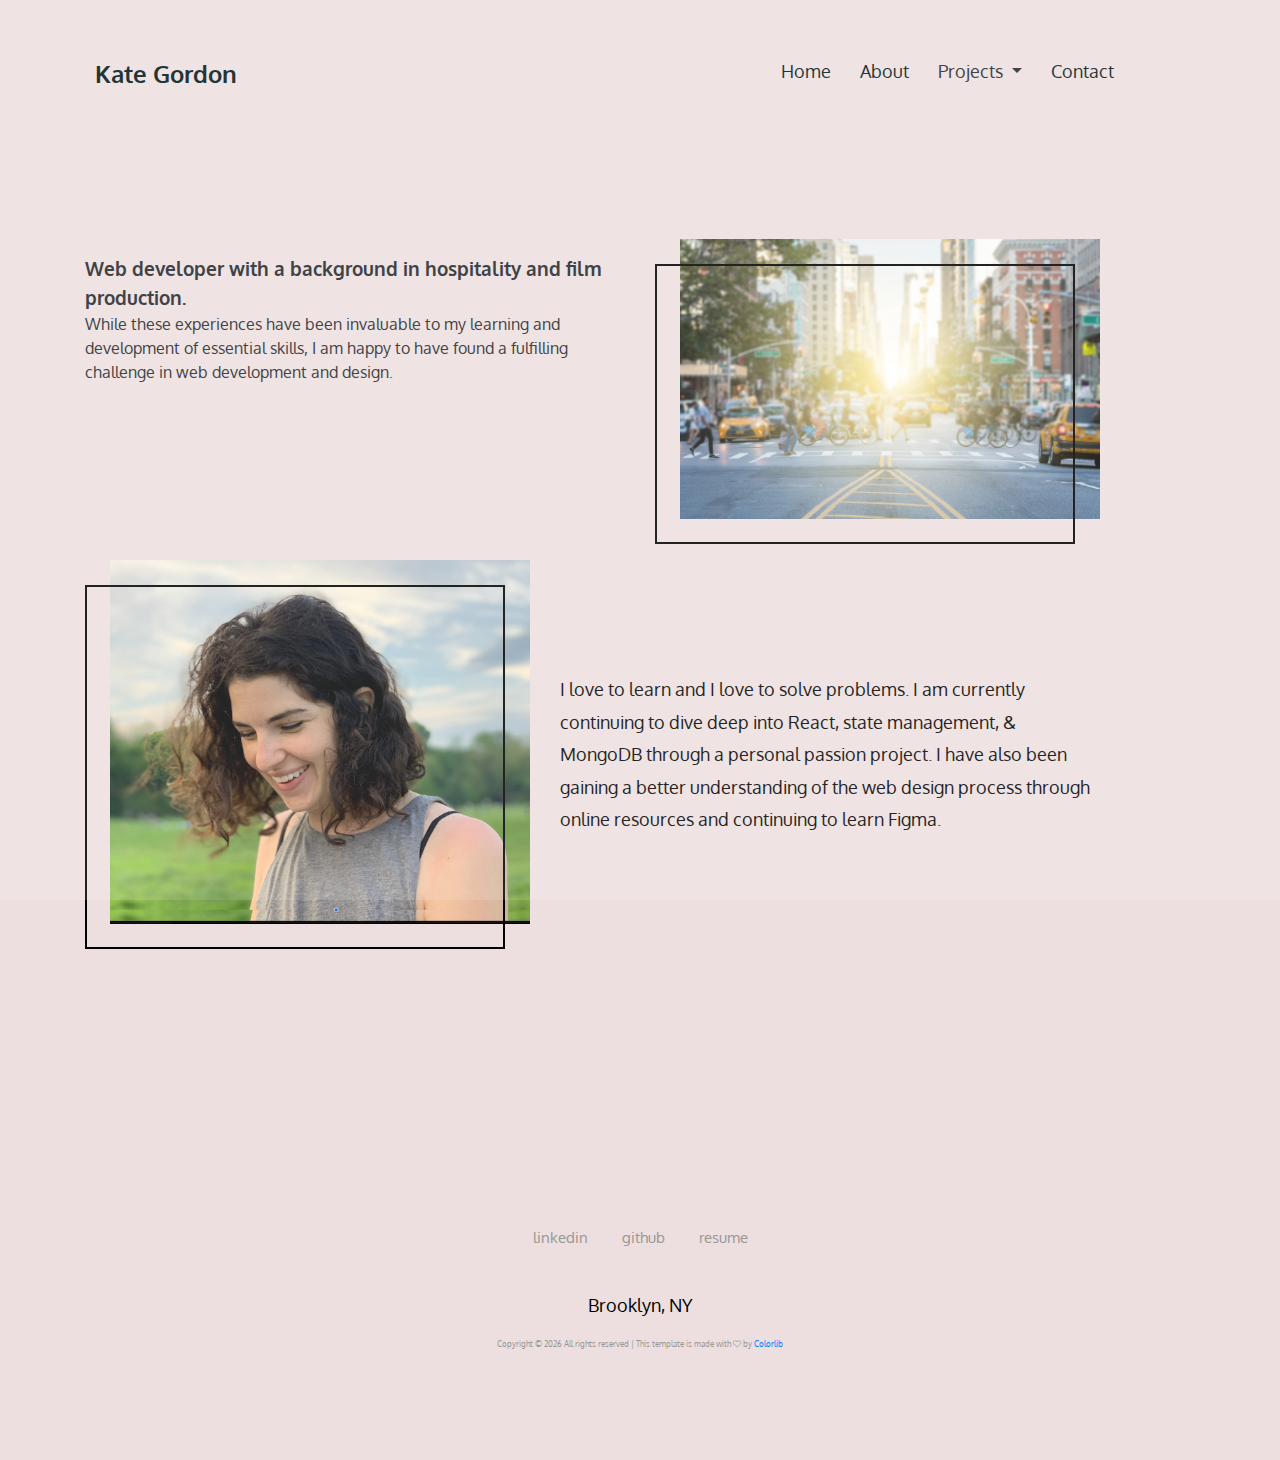
==== about.html @ d6bd250d "initialinitial commit" ====
<!DOCTYPE html>
<html lang="en">
  <head>
    <title>Kate Gordon</title>
    <meta charset="UTF-8" />
    <meta name="description" content="Kate's about me" />
    <meta
      name="keywords"
      content="portfolio, frontend, design, developer, onepage, creative, html"
    />
    <meta name="viewport" content="width=device-width, initial-scale=1.0" />
    <!-- Favicon -->
    <link href="img/k8logo.png" rel="shortcut icon" />

    <!-- Google Fonts -->
    <link
    href="https://fonts.googleapis.com/css2?family=Oxygen&display=swap"
    rel="stylesheet"
  />

    <!-- Stylesheets -->
    <link rel="stylesheet" href="css/bootstrap.min.css" />
    <link rel="stylesheet" href="css/font-awesome.min.css" />
    <link rel="stylesheet" href="css/style.css" />

    <!--[if lt IE 9]>
      <script src="https://oss.maxcdn.com/html5shiv/3.7.2/html5shiv.min.js"></script>
      <script src="https://oss.maxcdn.com/respond/1.4.2/respond.min.js"></script>
    <![endif]-->
  </head>
  <body>
    <!-- Page Preloder -->
    <div id="preloder">
      <div class="loader"></div>
    </div>

    <!-- header section start -->    
      <header class="header-section">
              <div class="container">
                <div class="row">
                  <div class="col-md-5">
                    <div class="logo">
                      <h2 class="site-logo">Kate Gordon</h2>
                    </div> 
                  </div>
                  <div class="col-sm-5 ml-auto">
                    <nav class="navbar main-menu">
                      <ul>
                        <li><a href="home.html">Home</a></li>
                        <li><a href="about.html">About</a></li>
                        <li class="nav-item dropdown">
                          <a
                            class="nav-link dropdown-toggle"
                            id="navbarDropdown"
                            role="button"
                            data-toggle="dropdown"
                            aria-haspopup="true"
                            aria-expanded="false"
                          >
                            Projects
                          </a>
                          <div class="dropdown-menu" aria-labelledby="navbarDropdown">
                            <a class="dropdown-item" href="onlinegallery.html"
                              >Online Gallery</a
                            >
                            <a class="dropdown-item" href="thischangedme.html"
                              >This Changed Me</a
                            >
                          </div>
                        </li>
                        <li><a href="contact.html">Contact</a></li>
                      </ul>
                    </nav>
                  </div>
                </div>
              </div>
              <div class="nav-switch">
                <i class="fa fa-bars"></i>
              </div>
            </header>
    <!-- header section end -->

    <!-- About section start -->
    <section class="portfolio-section">
      <div class="container">
        <div class="row">
          <div class="col-md-6">
            <p>
            <div class="tagline">
              Web developer with a background in hospitality and film
              production.
            </div>
              While these experiences have been invaluable to my learning and
              development of essential skills, I am happy to have found a
              fulfilling challenge in web development and design.
            </p>
          </div>

          <div class="col-md-5">
            <figure class="pic-frame">
              <img src="img/about.jpg" alt="New York City day" />
            </figure>
          </div>
          <div class="col-md-5">
            <figure class="pic-frame">
              <img src="img/katepic.png" alt="" />
            </figure>
          </div>
          <div class="col-md-6 align-self-center">
            <p>
              I love to learn and I love to solve problems. I am currently
              continuing to dive deep into React, state management, & MongoDB
              through a personal passion project. I have also been gaining a
              better understanding of the web design process through online
              resources and continuing to learn Figma.
            </p>
          </div>
        </div>
      </div>
    </section>
    <!-- intro section end -->

    <!-- footer section start -->
    <footer class="footer-section">
      <div class="container-fluid">
        <div class="row text-center">
          <div class="col-lg">
            <div class="social-links">
              <a
                href="https://www.linkedin.com/in/kate-gordon-nyc/"
                target="_blank"
                >linkedin</a
              >
              <a href="https://github.com/kate-gordon" target="_blank"
                >github</a
              >
              <a href="" target="_blank">resume</a>
            </div>
            <p>Brooklyn, NY</p>
            <div class="copyright align-self-center">
              <!-- Link back to Colorlib can't be removed. Template is licensed under CC BY 3.0. -->
              Copyright &copy;
              <script>
                document.write(new Date().getFullYear());
              </script>
              All rights reserved | This template is made with
              <i class="fa fa-heart-o" aria-hidden="true"></i> by
              <a href="https://colorlib.com" target="_blank">Colorlib</a>
              <!-- Link back to Colorlib can't be removed. Template is licensed under CC BY 3.0. -->
            </div>
          </div>
        </div>
      </div>
    </footer>
    <!-- footer section end -->

    <!--====== Javascripts & Jquery ======-->
    <script src="js/jquery-2.1.4.min.js"></script>
    <script src="js/bootstrap.min.js"></script>
    <script src="js/mixitup.min.js"></script>
    <script src="js/magnific-popup.min.js"></script>
    <script src="js/main.js"></script>
  </body>
</html>
---- css/style.css ----
/* =================================
------------------------------------
  Riddle - Portfolio
  Version: 1.0
 ------------------------------------ 
 ====================================*/

/*----------------------------------------*/
/* Template default CSS
/*----------------------------------------*/

html,
body {
  height: 100%;
  font-family: 'Oxygen', sans-serif;
  background-color:
    #eddfdf;
}

h1 {
  font-size: 7em;
  font-weight: 600;
  margin-top: 80px;
  margin-bottom: 80px;
  letter-spacing: 3px;
}

h2,
h4,
h5,
h6 {
  font-size: 2em;
  margin: 10px;
  color: #001418;
  font-weight: 600;
  font-family: 'Oxygen', sans-serif;
}

h3 {
  font-size: 1em;
  margin: 10px;
}

p {
  font-size: 18px;
  color:
    black;
  line-height: 1.8;
}

img {
  max-width: 100%;
}

nav {
  margin: 0px;
  padding: 0px;
}

input:focus,
select:focus,
button:focus,
textarea:focus {
  outline: none;
}

a:hover,
a:focus {
  text-decoration: none;
  outline: none;
}

ul,
ol {
  padding: 0;
  margin: 0;
}


/*------------------------
  Helper css
--------------------------*/
.body-pad {
  padding: 0 40px;
}

.spad {
  padding: 100px 0;
}

.pt100 {
  padding-top: 100px;
}

.set-bg {
  background-repeat: no-repeat;
  background-size: cover;
}

.section-title {
  font-size: 60px;
}

.section-title span {
  color: #979797;
}

/*------------------------
  Common Elements
--------------------------*/
.element {
  margin-bottom: 100px;
}

.element:last-child {
  margin-bottom: 0;
}

/*=== Preloder ===*/
#preloder {
  position: fixed;
  width: 100%;
  height: 100%;
  top: 0;
  left: 0;
  z-index: 999999;
  background: #fff;
}

.loader {
  width: 30px;
  height: 30px;
  border: 3px solid #000;
  position: absolute;
  top: 50%;
  left: 50%;
  margin-top: -13px;
  margin-left: -13px;
  border-radius: 60px;
  border-left-color: transparent;
  animation: loader 0.8s linear infinite;
  -webkit-animation: loader 0.8s linear infinite;
}

@keyframes loader {
  0% {
    -webkit-transform: rotate(0deg);
    transform: rotate(0deg);
  }

  50% {
    -webkit-transform: rotate(180deg);
    transform: rotate(180deg);
  }

  100% {
    -webkit-transform: rotate(360deg);
    transform: rotate(360deg);
  }
}

@-webkit-keyframes loader {
  0% {
    -webkit-transform: rotate(0deg);
  }

  50% {
    -webkit-transform: rotate(180deg);
  }

  100% {
    -webkit-transform: rotate(360deg);
  }
}

/*=== Buttons ===*/
.site-btn {
  display: inline-block;
  font-size: 14px;
  min-width: 140px;
  text-align: center;
  padding: 15px 10px;
  position: relative;
  color: #fff;
  border: none;
  background-color: #000;
  margin-right: 15px;
  z-index: 1;
}

.site-btn.btn-fade {
  background-color: #979797;
}

.site-btn.btn-line {
  background: none;
  border: 2px solid #000;
  color: #000;
  padding: 13px 10px;
}

.site-btn.btn-line:hover {
  color: #000;
}

.site-btn.btn-line-fade {
  background: none;
  border: 2px solid #979797;
  color: #979797;
  padding: 13px 10px;
}

.site-btn.btn-line-fade:hover {
  color: #979797;
}

.site-btn:hover {
  color: #fff;
}

/*===  Accordion  ===*/
.accordion-area .panel {
  margin-bottom: 30px;
}

.accordion-area .panel-header {
  background: #000;
  color: #fff;
  display: block;
  padding: 12px 50px;
  padding-left: 30px;
  font-size: 14px;
  font-weight: 600;
  position: relative;
  border: 2px solid #000;
  -webkit-transition: all 0.4s ease-out 0s;
  -o-transition: all 0.4s ease-out 0s;
  transition: all 0.4s ease-out 0s;
}

.accordion-area .panel-header.active {
  background: transparent;
  color: #000;
}

.accordion-area .panel-header.active .panel-link:after {
  content: "-";
  color: #000;
}

.accordion-area .panel-header.active .panel-link.collapsed:after {
  content: "+";
}

.accordion-area .panel-link {
  position: absolute;
  right: 0;
  top: 0;
  height: 100%;
  width: 50px;
  border: none;
  cursor: pointer;
  background: transparent;
}

.accordion-area .panel-body p {
  font-size: 14px;
  margin-bottom: 0;
  padding-top: 25px;
}

.accordion-area .panel-body {
  padding: 0 5px;
}

.accordion-area .panel-link:after {
  content: "+";
  position: absolute;
  left: 50%;
  font-size: 16px;
  font-weight: 700;
  top: 50%;
  color: #fff;
  line-height: 16px;
  margin-top: -8px;
  margin-left: -4px;
}

/*===  Tab  ===*/
.tab-element .nav-tabs {
  border-bottom: none;
  margin-bottom: 35px;
}

.tab-element .nav-tabs .nav-link {
  border: 2px solid #000;
  background: #000;
  border-radius: 0;
  margin-right: 10px;
  font-size: 14px;
  font-weight: 500;
  color: #222;
  padding: 15px 40px;
  min-width: 118px;
  font-size: 16px;
  color: #fff;
  margin-bottom: 10px;
}

.tab-element .nav-tabs .nav-item:last-child .nav-link {
  margin-right: 0;
}

.tab-element .nav-tabs .nav-link.active {
  background: transparent;
  color: #000;
}

.tab-element .tab-pane h4 {
  font-size: 18px;
  margin: 25px 0 20px;
}

.tab-element .tab-pane p {
  font-size: 14px;
}

.circle-progress {
  text-align: center;
  position: relative;
}

.circle-progress canvas {
  -webkit-transform: rotate(90deg);
  -ms-transform: rotate(90deg);
  transform: rotate(90deg);
}

.circle-progress .progress-info {
  position: absolute;
  width: 100%;
  top: 30%;
}

.circle-progress .progress-info h2 {
  font-size: 36px;
}

.circle-progress .progress-info p {
  color: #979797;
  font-size: 16px;
  line-height: normal;
}

/*===  Icon Box  ===*/
.icon-box {
  display: -webkit-box;
  display: -ms-flexbox;
  display: flex;
}

.icon-box .icon h2 {
  font-size: 40px;
}

.icon-box .icon-box-content {
  padding-left: 25px;
  padding-top: 10px;
}

.icon-box .icon-box-content h3 {
  font-size: 24px;
  margin-bottom: 25px;
}

/*------------------------
    Header Section
--------------------------*/
.header-section {
  padding: 30px;
  position: relative;
}

.site-logo {
  font-size: 24px;
  padding-top: 20px;
}

.main-menu ul {
  list-style: none;
}

.main-menu ul li {
  display: inline;
}

.main-menu ul li a {
  display: inline-block;
  font-size: 18px;
  color: #001418;
  margin-left: 15px;
  margin-right: 10px;
  padding: 20px 0 5px;
}

.header-btn {
  float: right;
  margin-right: 0;
}

.nav-switch {
  display: none;
}


/*------------------------
    Portfolio Section
--------------------------*/
.portfolio-section {
  overflow: hidden;
  padding: 110px 0;
  width: 100%;
  position: relative;
}

.portfolio-intro {
  padding: 30px;
}

.img-popup-warp .mfp-content {
  opacity: 0;
  -webkit-transform: scale(0.8);
  -ms-transform: scale(0.8);
  transform: scale(0.8);
  -webkit-transition: all 0.4s;
  -o-transition: all 0.4s;
  transition: all 0.4s;
}

.img-popup-warp.mfp-ready .mfp-content {
  opacity: 1;
  -webkit-transform: scale(1);
  -ms-transform: scale(1);
  transform: scale(1);
}

/*------------------------
    Footer Section
--------------------------*/
.footer-section {
  padding: 110px 0;
}

.footer-section .copyright {
  font-size: 8px;
  color: #979797;
}

.social-links {
  margin: 30px;
  padding: 10px;
}

.social-links a {
  color: #979797;
  font-size: 15px;
  margin-right: 30px;
}

.social-links a:last-child {
  margin-right: 0;
}

/*------------------------
    About Page
--------------------------*/
.pic-frame {
  position: relative;
  padding-left: 25px;
  padding-bottom: 25px;
  display: inline-block;
}

.pic-frame:after {
  position: absolute;
  content: "";
  width: calc(100% - 25px);
  height: calc(100% - 25px);
  bottom: 0;
  left: 0;
  border: 2px solid #000;
  z-index: 1;
}

.milestone {
  margin-top: 15px;
}

.milestone h2 {
  font-size: 60px;
}

.milestone h2 span {
  font-size: 18px;
  color: #979797;
}

.tagline {
  font-weight: 600;
  font-size: 1.2em;
}

/*------------------------
    Project Page 
--------------------------*/
.project-title {
  font-size: 2em;
  line-height: 1.5;
  font-weight: 600;
  letter-spacing: 2px;
  margin-bottom: 20px;

}

.project-frame {
  position: relative;
  margin: 30px;
  display: inline-block;
}

.project-frame:after {
  position: absolute;
  content: "";
  width: 100%;
  height: 100%;
  bottom: 0;
  left: 0;
  border: 2px solid #000;
  z-index: 1;
}




.thumb {
  display: flex;
  justify-content: center;
}



.project-icon {
  color: black;
  padding: 10px;
}

.project-icon :hover {
  color: #979797;
}

/*------------------------
    Contact Page
--------------------------*/
.contact-links {
  margin: 30px;
  padding: 10px;

}

.contact-links a {
  color: #979797;
  font-size: 1.5em;
  margin: 30px;
}


/* ===========================
  Responsive
==============================*/
@media only screen and (max-width: 1448px) {
  .home-2.container {
    width: auto;
  }
}

/* Medium screen : 992px. */
@media only screen and (min-width: 992px) and (max-width: 1199px) {}

/* Tablet :768px. */
@media only screen and (min-width: 768px) and (max-width: 991px) {
  .body-pad {
    padding: 0 30px;
  }
}

/* Large Mobile :480px. */
@media only screen and (max-width: 767px) {

  h1 {
    font-size: 4em;
    margin-top: 0px;
    margin-bottom: 30px;
  }

  h2 {
    font-size: 1.5em;
  }

  .body-pad {
    padding: 0 15px;
  }

  .main-menu {
    position: absolute;
    background: #efefef;
    width: 100%;
    z-index: 999;
    left: 0;
    top: 30px;
    padding-top: 15px;
    display: none;
  }

  .main-menu ul li a {
    padding: 10px 15px;
    border-bottom: 1px solid #ddd;
    display: block;
  }

  .main-menu ul li {
    display: block;
  }

  .main-menu ul li:last-child a {
    border-bottom: none;
  }

  .home {
    text-align: left;
  }

  .home .main-menu {
    top: 99px;
  }

  .nav-switch {
    position: absolute;
    right: 25px;
    font-size: 30px;
    color: #333;
    top: 35px;
    display: block;
  }

  .header-btn {
    display: none;
  }

  .section-title {
    font-size: 45px;
  }

  .portfolio-section {
    height: auto;

  }

  .footer-section {
    text-align: center;
  }

  .icon-box {
    margin: 0;
    padding: 0;
  }

  .icon {
    display: none;
  }

  .contact-links {
    margin: 0px;
    font-size: 12px;
  }

}

/* small Mobile :320px. */
@media only screen and (max-width: 479px) {
  .section-title {
    font-size: 30px;
  }
}
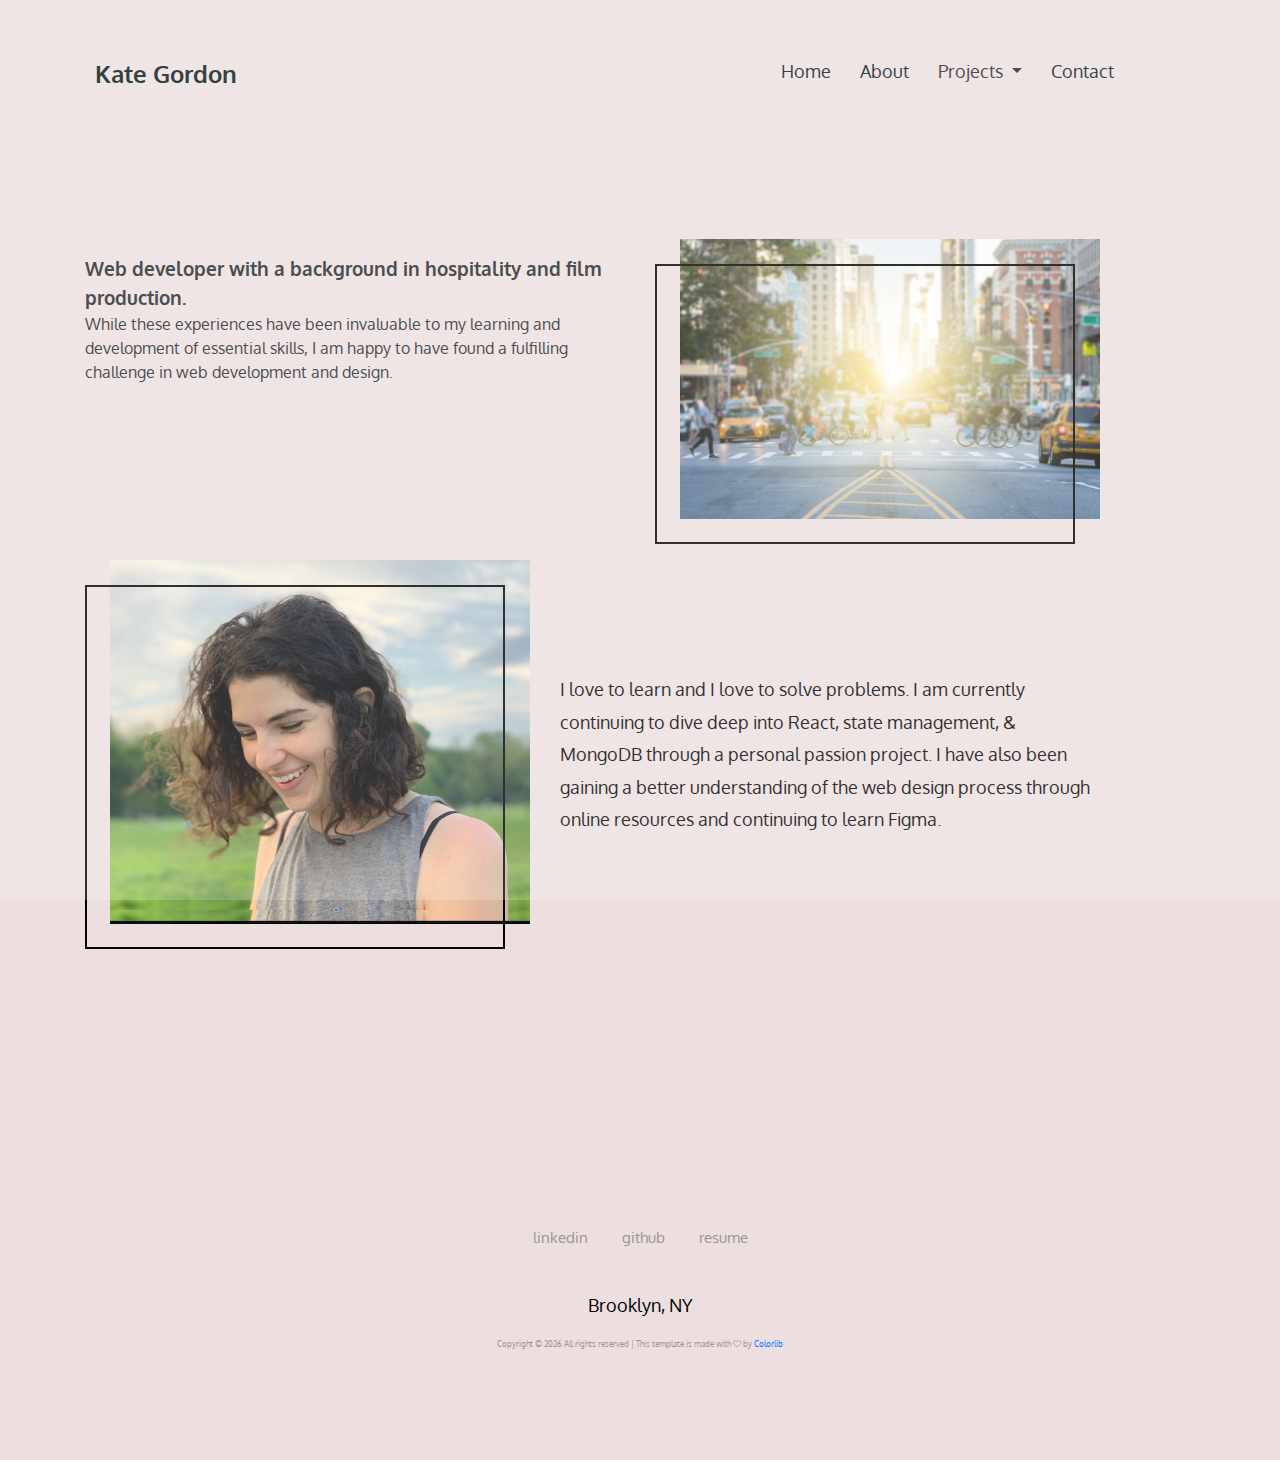
==== commit 39b873ed: "changed home to index html file" ====
--- a/about.html
+++ b/about.html
@@ -46,7 +46,7 @@
                   <div class="col-sm-5 ml-auto">
                     <nav class="navbar main-menu">
                       <ul>
-                        <li><a href="home.html">Home</a></li>
+                        <li><a href="index.html">Home</a></li>
                         <li><a href="about.html">About</a></li>
                         <li class="nav-item dropdown">
                           <a
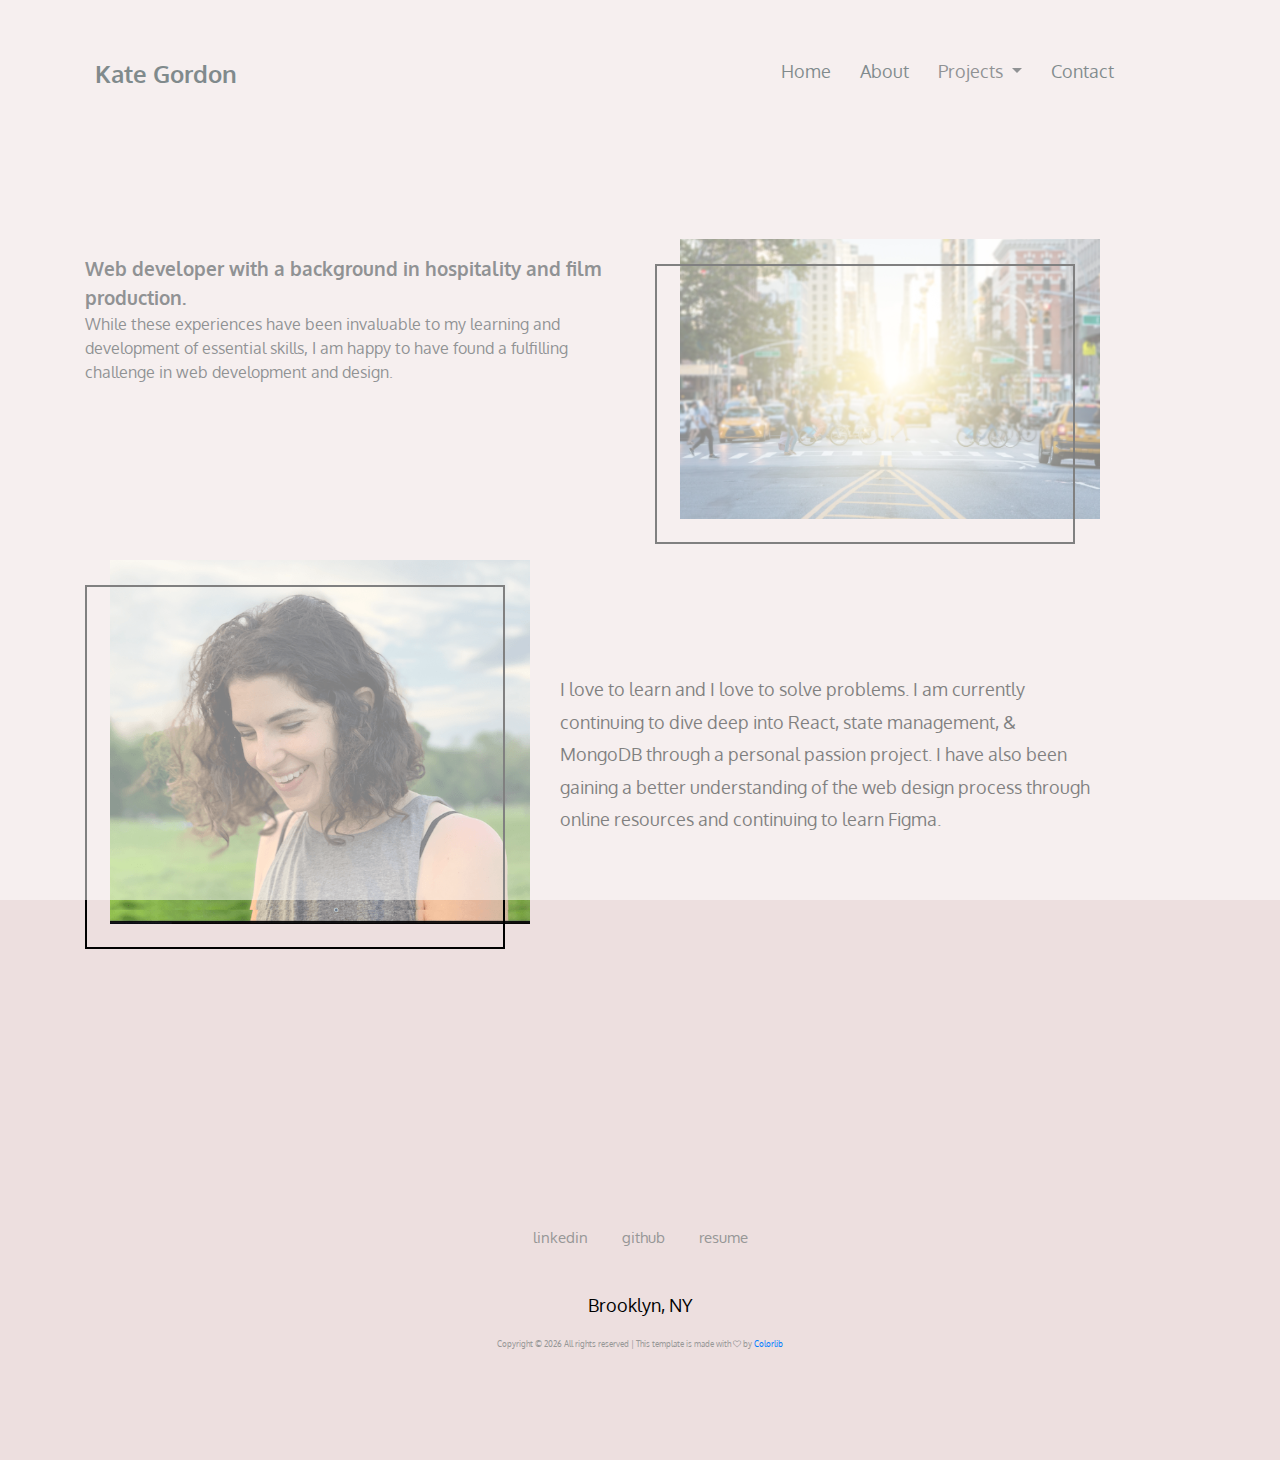
==== commit 8c2d8fbc: "Uploaded resume, added it to the footer across the website" ====
--- a/about.html
+++ b/about.html
@@ -134,7 +134,7 @@
               <a href="https://github.com/kate-gordon" target="_blank"
                 >github</a
               >
-              <a href="" target="_blank">resume</a>
+              <a href="Kate-G-Resume-FE.pdf" target="_blank">resume</a>
             </div>
             <p>Brooklyn, NY</p>
             <div class="copyright align-self-center">
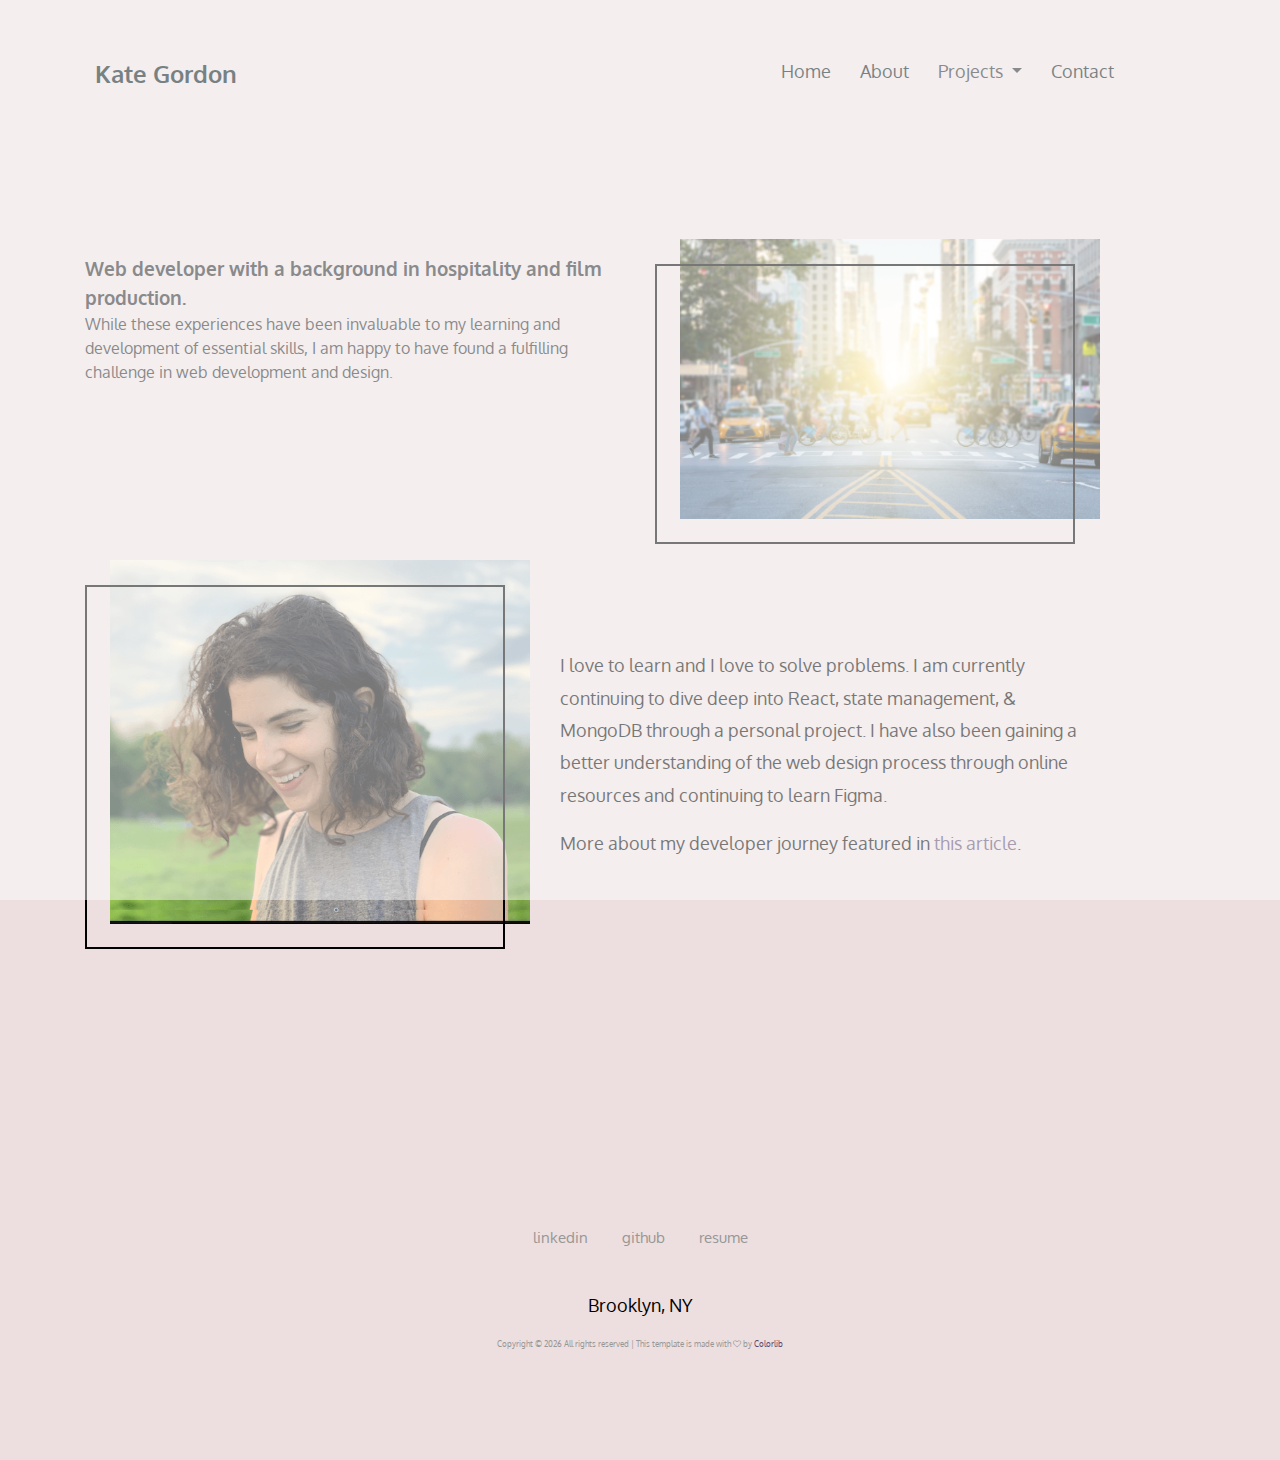
==== commit cf59f530: "added article to about me section" ====
--- a/about.html
+++ b/about.html
@@ -110,10 +110,11 @@
             <p>
               I love to learn and I love to solve problems. I am currently
               continuing to dive deep into React, state management, & MongoDB
-              through a personal passion project. I have also been gaining a
+              through a personal project. I have also been gaining a
               better understanding of the web design process through online
               resources and continuing to learn Figma.
             </p>
+            <p>More about my developer journey featured in <a href="https://hypepotamus.com/people/kate-gordon/">this article</a>.</p>
           </div>
         </div>
       </div>
--- a/css/style.css
+++ b/css/style.css
@@ -64,16 +64,27 @@
   outline: none;
 }
 
+a {
+  color: #59476d;
+}
+
 a:hover,
 a:focus {
   text-decoration: none;
   outline: none;
+  color: #1759af;
 }
 
 ul,
 ol {
   padding: 0;
   margin: 0;
+}
+
+.card {
+  background: #eddfdf;
+  border-style: none;
+
 }
 
 
